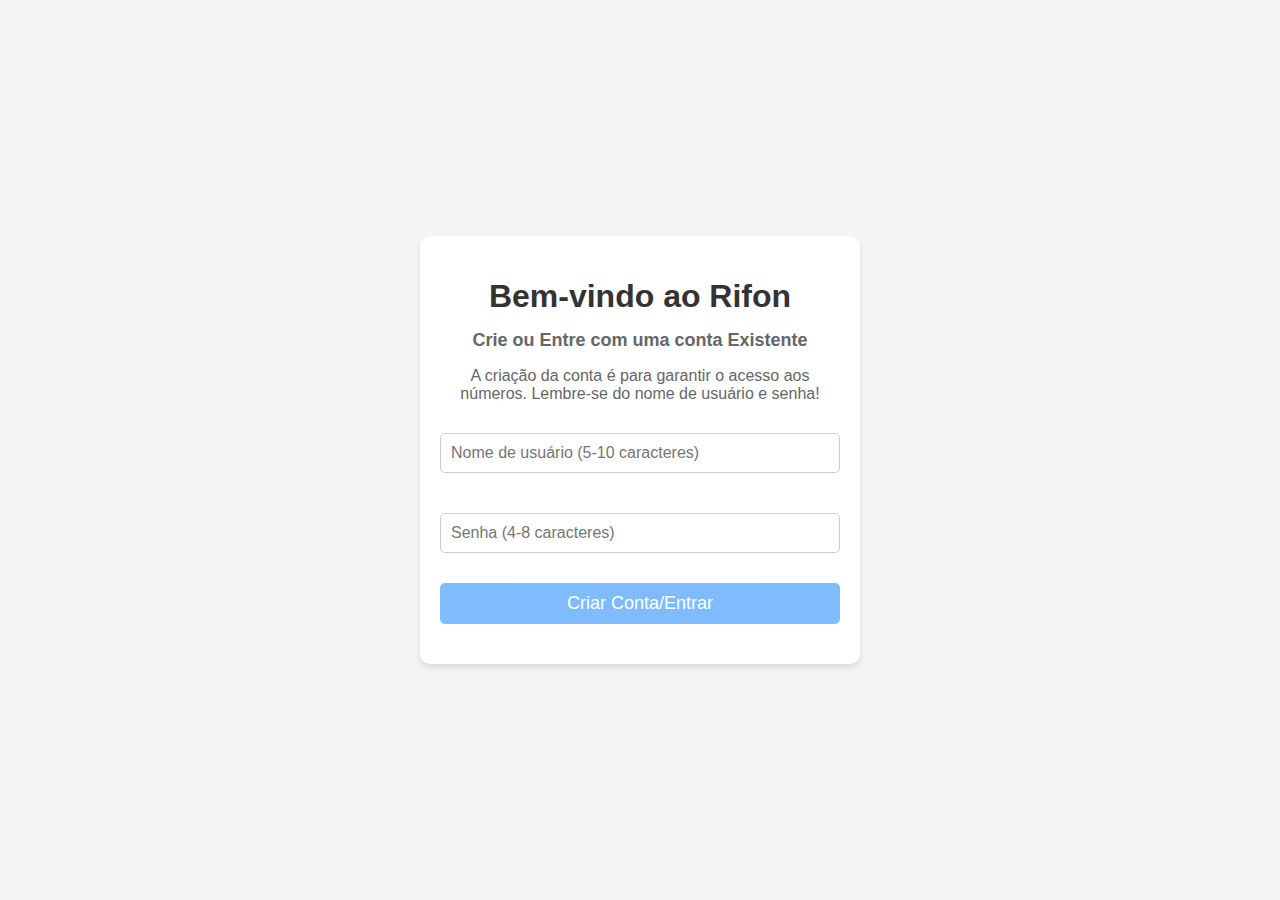
==== index.html @ f3bc3b3d "Test01" ====
<!DOCTYPE html> 
<html lang="pt-BR">
<head>
    <meta charset="UTF-8">
    <meta name="viewport" content="width=device-width, initial-scale=1.0">
    <title>R1fon - Login</title>
    <link rel="icon" href="https://cdn-icons-png.flaticon.com/128/2130/2130070.png" type="image/x-icon">
    <style>
        body {
            font-family: Arial, sans-serif;
            background-color: #f4f4f4;
            margin: 0;
            display: flex;
            justify-content: center;
            align-items: center;
            height: 100vh;
        }

        .container {
            text-align: center;
            background-color: #fff;
            padding: 20px;
            border-radius: 10px;
            box-shadow: 0px 4px 6px rgba(0, 0, 0, 0.1);
            width: 100%;
            max-width: 400px;
            margin: 0 20px; /* Espaçamento lateral */
        }

        h1 {
            color: #333;
            margin-bottom: 10px;
        }

        h2 {
            color: #666;
            font-size: 18px;
            margin-bottom: 5px;
        }

        p {
            color: #666;
            margin-bottom: 20px;
        }

        input {
            padding: 10px;
            font-size: 16px;
            margin: 10px 0;
            width: 100%;
            box-sizing: border-box; /* Inclui padding no tamanho total */
            border: 1px solid #ccc;
            border-radius: 5px;
        }

        .char-limit {
            font-size: 12px;
            color: red;
        }

        .button-container {
            margin: 20px 0;
        }

        .button {
            background-color: #007bff;
            color: #fff;
            border: none;
            padding: 10px 20px;
            border-radius: 5px;
            cursor: pointer;
            transition: background-color 0.3s;
            font-size: 18px;
            opacity: 0.5;
            width: 100%;
        }

        .button:enabled {
            opacity: 1;
        }

        .button:hover:enabled {
            background-color: #0056b3;
        }

        .error {
            color: red;
            font-size: 16px;
        }

        .success {
            color: green;
            font-size: 16px;
        }

        @media (max-width: 600px) {
            input {
                width: 100%;
            }

            .container {
                padding: 15px;
            }
        }
    </style>
    <script>
        let users = {};

        // Carrega a lista de usuários e senhas da API quando a página é carregada
        document.addEventListener("DOMContentLoaded", function () {
            fetch('https://sheetdb.io/api/v1/ogfhd7pmrbvc1')
                .then(response => response.json())
                .then(data => {
                    users = data.reduce((acc, user) => {
                        acc[user.usuario] = user.senha;
                        return acc;
                    }, {});

                    // Recupera o nome de usuário e senha do localStorage
                    const savedUser = localStorage.getItem('currentUser');
                    const savedPassword = localStorage.getItem('currentPassword');
                    
                    if (savedUser) {
                        document.getElementById('username').value = savedUser;
                    }

                    if (savedPassword) {
                        document.getElementById('password').value = savedPassword;
                    }

                    // Chama a função de validação para habilitar o botão, se necessário
                    validateInputs();
                });
        });

        // Valida os campos de entrada
        function validateInputs() {
            const username = document.getElementById('username').value;
            const password = document.getElementById('password').value;
            const button = document.getElementById('submitBtn');
            const usernameLimit = document.getElementById('username-limit');
            const passwordLimit = document.getElementById('password-limit');

            if (username.length >= 5 && username.length <= 10) {
                usernameLimit.textContent = '';
            } else if (username.length > 10) {
                usernameLimit.textContent = 'Limite de caracteres atingido!';
                document.getElementById('username').value = username.substring(0, 10);
            }

            if (password.length >= 4 && password.length <= 8) {
                passwordLimit.textContent = '';
            } else if (password.length > 8) {
                passwordLimit.textContent = 'Limite de caracteres atingido!';
                document.getElementById('password').value = password.substring(0, 8);
            }

            // Verifica se os campos foram preenchidos corretamente
            if (username.length >= 5 && password.length >= 4) {
                button.disabled = false;
                button.style.opacity = '1';
            } else {
                button.disabled = true;
                button.style.opacity = '0.5';
            }
        }

        // Função que registra ou faz login do usuário
        function registerOrLogin() {
            const username = document.getElementById('username').value;
            const password = document.getElementById('password').value;
            const message = document.getElementById('message');

            // Salva nome de usuário e senha no localStorage
            localStorage.setItem('currentUser', username);
            localStorage.setItem('currentPassword', password); // Apenas para este exemplo; evite armazenar senhas

            if (username in users) {
                if (users[username] === password) {
                    // Usuário existe e senha está correta
                    message.textContent = 'Login bem-sucedido!';
                    message.className = 'success';
                    setTimeout(() => {
                        window.location.href = 'grid.html'; // Redireciona para a próxima página
                    }, 1000);
                } else {
                    message.textContent = 'Nome de usuário já em uso ou Senha incorreta!';
                    message.className = 'error';
                }
            } else {
                if (username && password) {
                    // Cadastrar novo usuário
                    fetch('https://sheetdb.io/api/v1/ogfhd7pmrbvc1', {
                        method: 'POST',
                        headers: {
                            'Content-Type': 'application/json'
                        },
                        body: JSON.stringify({ "data": { "usuario": username, "senha": password } })
                    }).then(response => response.json())
                      .then(() => {
                          message.textContent = 'Cadastro bem-sucedido! Redirecionando...';
                          message.className = 'success';
                          setTimeout(() => {
                              window.location.href = 'grid.html'; // Redireciona para a próxima página
                          }, 1000);
                      });
                } else {
                    message.textContent = 'Por favor, preencha todos os campos.';
                    message.className = 'error';
                }
            }
        }
    </script>
</head>
<body>
    <div class="container">
        <h1>Bem-vindo ao Rifon</h1>
        <h2>Crie ou Entre com uma conta Existente</h2>
        <p>A criação da conta é para garantir o acesso aos números. Lembre-se do nome de usuário e senha!</p>

        <input type="text" id="username" placeholder="Nome de usuário (5-10 caracteres)" required oninput="validateInputs()" maxlength="10">
        <p id="username-limit" class="char-limit"></p>

        <input type="password" id="password" placeholder="Senha (4-8 caracteres)" required oninput="validateInputs()" maxlength="8">
        <p id="password-limit" class="char-limit"></p>

        <div class="button-container">
            <button class="button" id="submitBtn" onclick="registerOrLogin()" disabled>Criar Conta/Entrar</button>
        </div>
        
        <p id="message"></p>
    </div>
</body>
</html>
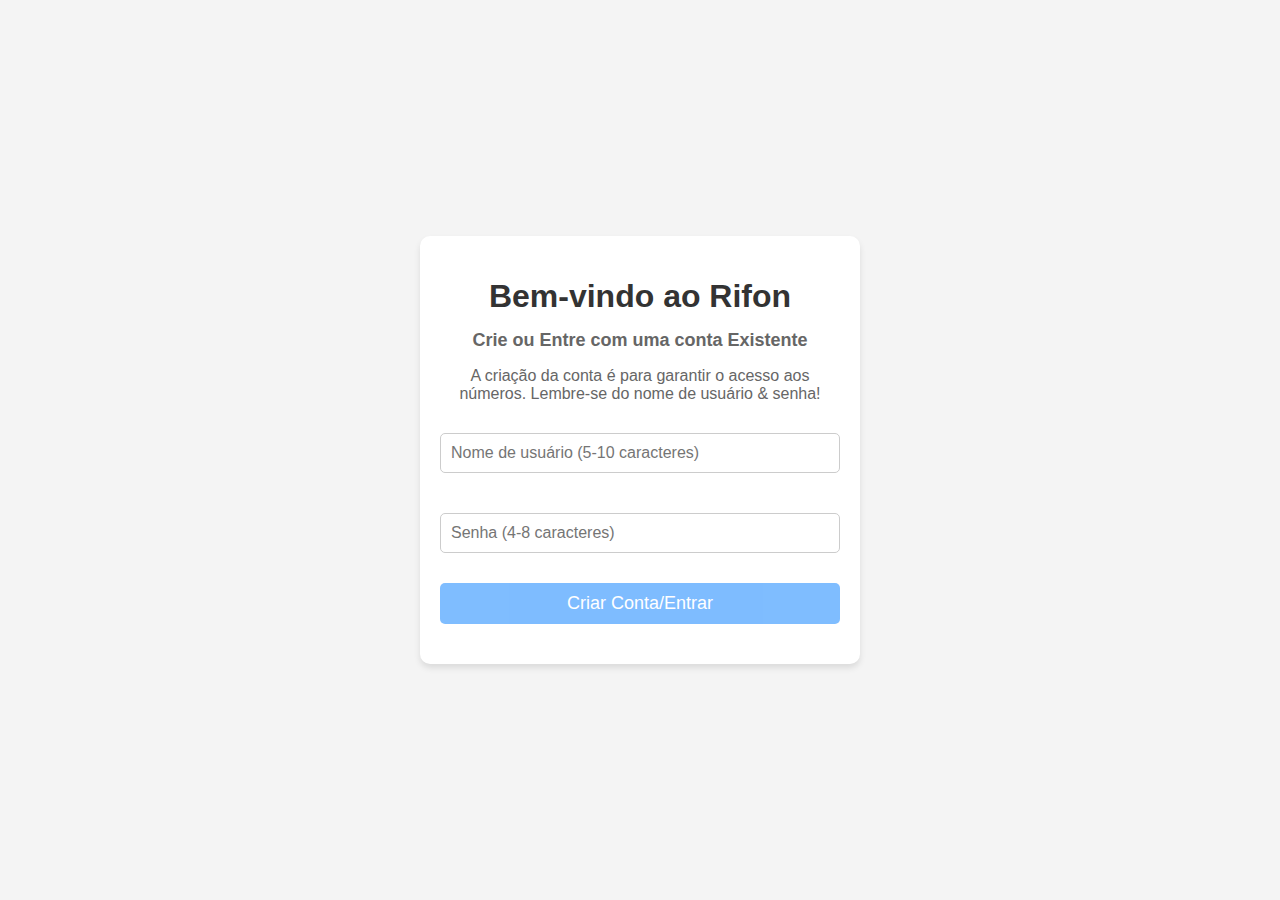
==== commit 2bc6e78d: "Update index.html" ====
--- a/index.html
+++ b/index.html
@@ -216,7 +216,7 @@
     <div class="container">
         <h1>Bem-vindo ao Rifon</h1>
         <h2>Crie ou Entre com uma conta Existente</h2>
-        <p>A criação da conta é para garantir o acesso aos números. Lembre-se do nome de usuário e senha!</p>
+        <p>A criação da conta é para garantir o acesso aos números. Lembre-se do nome de usuário & senha!</p>
 
         <input type="text" id="username" placeholder="Nome de usuário (5-10 caracteres)" required oninput="validateInputs()" maxlength="10">
         <p id="username-limit" class="char-limit"></p>
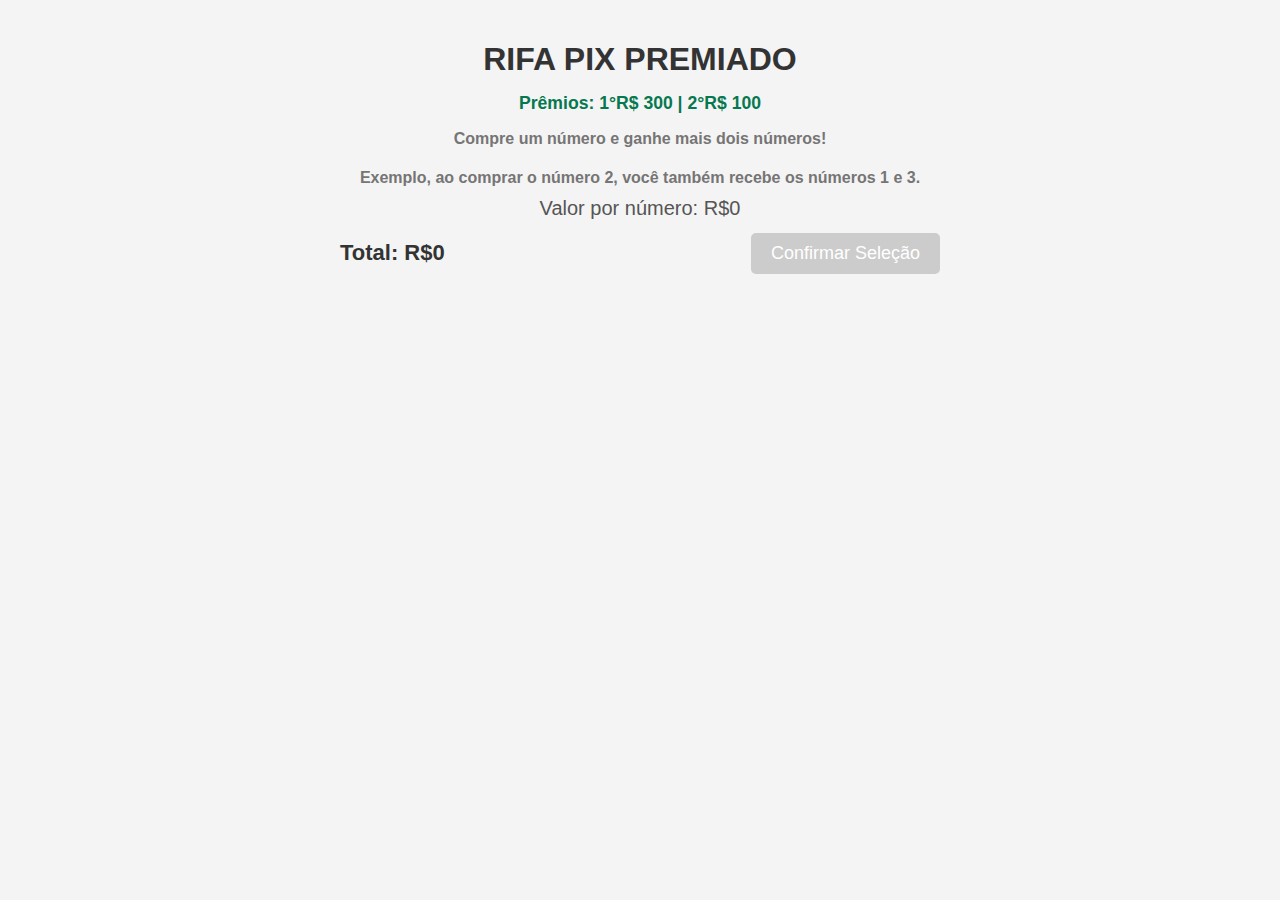
==== commit 805d6703: "RE-Test01" ====
--- a/index.html
+++ b/index.html
@@ -1,234 +1,27 @@
-<!DOCTYPE html> 
+<!DOCTYPE html>
 <html lang="pt-BR">
 <head>
     <meta charset="UTF-8">
     <meta name="viewport" content="width=device-width, initial-scale=1.0">
-    <title>R1fon - Login</title>
+    <title>R1fon - Cartela</title>
     <link rel="icon" href="https://cdn-icons-png.flaticon.com/128/2130/2130070.png" type="image/x-icon">
-    <style>
-        body {
-            font-family: Arial, sans-serif;
-            background-color: #f4f4f4;
-            margin: 0;
-            display: flex;
-            justify-content: center;
-            align-items: center;
-            height: 100vh;
-        }
-
-        .container {
-            text-align: center;
-            background-color: #fff;
-            padding: 20px;
-            border-radius: 10px;
-            box-shadow: 0px 4px 6px rgba(0, 0, 0, 0.1);
-            width: 100%;
-            max-width: 400px;
-            margin: 0 20px; /* Espaçamento lateral */
-        }
-
-        h1 {
-            color: #333;
-            margin-bottom: 10px;
-        }
-
-        h2 {
-            color: #666;
-            font-size: 18px;
-            margin-bottom: 5px;
-        }
-
-        p {
-            color: #666;
-            margin-bottom: 20px;
-        }
-
-        input {
-            padding: 10px;
-            font-size: 16px;
-            margin: 10px 0;
-            width: 100%;
-            box-sizing: border-box; /* Inclui padding no tamanho total */
-            border: 1px solid #ccc;
-            border-radius: 5px;
-        }
-
-        .char-limit {
-            font-size: 12px;
-            color: red;
-        }
-
-        .button-container {
-            margin: 20px 0;
-        }
-
-        .button {
-            background-color: #007bff;
-            color: #fff;
-            border: none;
-            padding: 10px 20px;
-            border-radius: 5px;
-            cursor: pointer;
-            transition: background-color 0.3s;
-            font-size: 18px;
-            opacity: 0.5;
-            width: 100%;
-        }
-
-        .button:enabled {
-            opacity: 1;
-        }
-
-        .button:hover:enabled {
-            background-color: #0056b3;
-        }
-
-        .error {
-            color: red;
-            font-size: 16px;
-        }
-
-        .success {
-            color: green;
-            font-size: 16px;
-        }
-
-        @media (max-width: 600px) {
-            input {
-                width: 100%;
-            }
-
-            .container {
-                padding: 15px;
-            }
-        }
-    </style>
-    <script>
-        let users = {};
-
-        // Carrega a lista de usuários e senhas da API quando a página é carregada
-        document.addEventListener("DOMContentLoaded", function () {
-            fetch('https://sheetdb.io/api/v1/ogfhd7pmrbvc1')
-                .then(response => response.json())
-                .then(data => {
-                    users = data.reduce((acc, user) => {
-                        acc[user.usuario] = user.senha;
-                        return acc;
-                    }, {});
-
-                    // Recupera o nome de usuário e senha do localStorage
-                    const savedUser = localStorage.getItem('currentUser');
-                    const savedPassword = localStorage.getItem('currentPassword');
-                    
-                    if (savedUser) {
-                        document.getElementById('username').value = savedUser;
-                    }
-
-                    if (savedPassword) {
-                        document.getElementById('password').value = savedPassword;
-                    }
-
-                    // Chama a função de validação para habilitar o botão, se necessário
-                    validateInputs();
-                });
-        });
-
-        // Valida os campos de entrada
-        function validateInputs() {
-            const username = document.getElementById('username').value;
-            const password = document.getElementById('password').value;
-            const button = document.getElementById('submitBtn');
-            const usernameLimit = document.getElementById('username-limit');
-            const passwordLimit = document.getElementById('password-limit');
-
-            if (username.length >= 5 && username.length <= 10) {
-                usernameLimit.textContent = '';
-            } else if (username.length > 10) {
-                usernameLimit.textContent = 'Limite de caracteres atingido!';
-                document.getElementById('username').value = username.substring(0, 10);
-            }
-
-            if (password.length >= 4 && password.length <= 8) {
-                passwordLimit.textContent = '';
-            } else if (password.length > 8) {
-                passwordLimit.textContent = 'Limite de caracteres atingido!';
-                document.getElementById('password').value = password.substring(0, 8);
-            }
-
-            // Verifica se os campos foram preenchidos corretamente
-            if (username.length >= 5 && password.length >= 4) {
-                button.disabled = false;
-                button.style.opacity = '1';
-            } else {
-                button.disabled = true;
-                button.style.opacity = '0.5';
-            }
-        }
-
-        // Função que registra ou faz login do usuário
-        function registerOrLogin() {
-            const username = document.getElementById('username').value;
-            const password = document.getElementById('password').value;
-            const message = document.getElementById('message');
-
-            // Salva nome de usuário e senha no localStorage
-            localStorage.setItem('currentUser', username);
-            localStorage.setItem('currentPassword', password); // Apenas para este exemplo; evite armazenar senhas
-
-            if (username in users) {
-                if (users[username] === password) {
-                    // Usuário existe e senha está correta
-                    message.textContent = 'Login bem-sucedido!';
-                    message.className = 'success';
-                    setTimeout(() => {
-                        window.location.href = 'grid.html'; // Redireciona para a próxima página
-                    }, 1000);
-                } else {
-                    message.textContent = 'Nome de usuário já em uso ou Senha incorreta!';
-                    message.className = 'error';
-                }
-            } else {
-                if (username && password) {
-                    // Cadastrar novo usuário
-                    fetch('https://sheetdb.io/api/v1/ogfhd7pmrbvc1', {
-                        method: 'POST',
-                        headers: {
-                            'Content-Type': 'application/json'
-                        },
-                        body: JSON.stringify({ "data": { "usuario": username, "senha": password } })
-                    }).then(response => response.json())
-                      .then(() => {
-                          message.textContent = 'Cadastro bem-sucedido! Redirecionando...';
-                          message.className = 'success';
-                          setTimeout(() => {
-                              window.location.href = 'grid.html'; // Redireciona para a próxima página
-                          }, 1000);
-                      });
-                } else {
-                    message.textContent = 'Por favor, preencha todos os campos.';
-                    message.className = 'error';
-                }
-            }
-        }
-    </script>
+    <link rel="stylesheet" href="styles.css">
+    <script src="script.js" defer></script>
 </head>
 <body>
-    <div class="container">
-        <h1>Bem-vindo ao Rifon</h1>
-        <h2>Crie ou Entre com uma conta Existente</h2>
-        <p>A criação da conta é para garantir o acesso aos números. Lembre-se do nome de usuário & senha!</p>
+    <h1>RIFA PIX PREMIADO</h1>
+    <div class="user-info" id="userInfo"></div> <!-- Exibe o nome do usuário logado -->
+    <h2>Prêmios: 1°R$ 300 | 2°R$ 100</h2>
+    <h3>Compre um número e ganhe mais dois números!</h3>
+    <h4>Exemplo, ao comprar o número 2, você também recebe os números 1 e 3.</h4>
+    <p>Valor por número: R$<span id="rifaValue">0</span></p>
+    
+    <!-- Container para o total e o botão, responsivo -->
+    <div class="total-button-container">
+        <p class="total" id="totalValue">Total: R$0</p>
+        <button class="confirm-button" onclick="confirmSelection()" disabled>Confirmar Seleção</button>
+    </div>
 
-        <input type="text" id="username" placeholder="Nome de usuário (5-10 caracteres)" required oninput="validateInputs()" maxlength="10">
-        <p id="username-limit" class="char-limit"></p>
-
-        <input type="password" id="password" placeholder="Senha (4-8 caracteres)" required oninput="validateInputs()" maxlength="8">
-        <p id="password-limit" class="char-limit"></p>
-
-        <div class="button-container">
-            <button class="button" id="submitBtn" onclick="registerOrLogin()" disabled>Criar Conta/Entrar</button>
-        </div>
-        
-        <p id="message"></p>
-    </div>
+    <div class="grid-container"></div>
 </body>
-</html>
+</html>--- a/styles.css
+++ b/styles.css
@@ -0,0 +1,121 @@
+body {
+    font-family: Arial, sans-serif;
+    text-align: center;
+    background-color: #f4f4f4;
+    margin: 0;
+    padding: 20px;
+}
+h1 {
+    color: #333;
+    margin-bottom: 5px;
+}
+h2 {
+    color: #067850;
+    margin-bottom: 10px;
+    font-size: 1.1em;
+}
+h3 {
+    color: #767575;
+    margin-bottom: 10px;
+    font-size: 1.0em;
+}
+h4 {
+    color: #767575;
+    margin-bottom: 10px;
+    font-size: 1.0em;
+}
+.grid-container {
+    display: grid;
+    grid-template-columns: repeat(auto-fill, minmax(80px, 1fr));
+    gap: 10px;
+    max-width: 600px;
+    margin: 0 auto;
+    justify-content: center;
+    margin-top: 10px;
+    margin-bottom: 20px; /* Aumentado o espaçamento entre o grid e o botão */
+}
+.grid-item {
+    border: 2px solid #007bff;
+    border-radius: 10px;
+    padding: 15px;
+    font-size: 24px;
+    color: #333;
+    background-color: #fff;
+    transition: background-color 0.3s, transform 0.3s;
+    cursor: pointer;
+    display: flex;
+    justify-content: center;
+    align-items: center;
+}
+.grid-item:hover {
+    transform: scale(1.05);
+}
+.selected {
+    background-color: #009833;
+    border: 2px solid #009833;
+    color: #fff;
+}
+.reserved {
+    background-color: rgb(173, 0, 0);
+    border: 2px solid rgb(173, 0, 0);
+    color: #fff;
+    pointer-events: none;
+}
+.reserved-by-user {
+    background-color: #007bff;
+    color: #fff;
+    pointer-events: none;
+}
+.button-container {
+    margin: 20px 0;
+}
+/* Container flexível para o total e o botão */
+.total-button-container {
+    display: flex;
+    justify-content: space-between;
+    align-items: center;
+    margin-bottom: 20px;
+    max-width: 600px;
+    margin: 0 auto; /* Centraliza o container */
+}
+.total {
+    font-weight: bold;
+    font-size: 22px;
+    color: #333;
+    margin-right: 10px;
+}
+.confirm-button {
+    background-color: #007bff;
+    color: #fff;
+    border: none;
+    padding: 10px 20px;
+    border-radius: 5px;
+    cursor: pointer;
+    transition: background-color 0.3s;
+    margin: 10px, 10px;
+    font-size: 18px;
+}
+.confirm-button:disabled {
+    background-color: #cccccc;
+    cursor: not-allowed;
+}
+p {
+    font-size: 20px;
+    color: #555;
+    margin: 10px 0;
+}
+
+/* Tornar o layout responsivo para dispositivos móveis */
+@media (max-width: 600px) {
+    .total-button-container {
+        flex-direction: column;
+        align-items: stretch;
+    }
+    .total {
+        margin-bottom: 10px;
+        text-align: center;
+    }
+    .confirm-button {
+        width: 100%;
+    }
+}